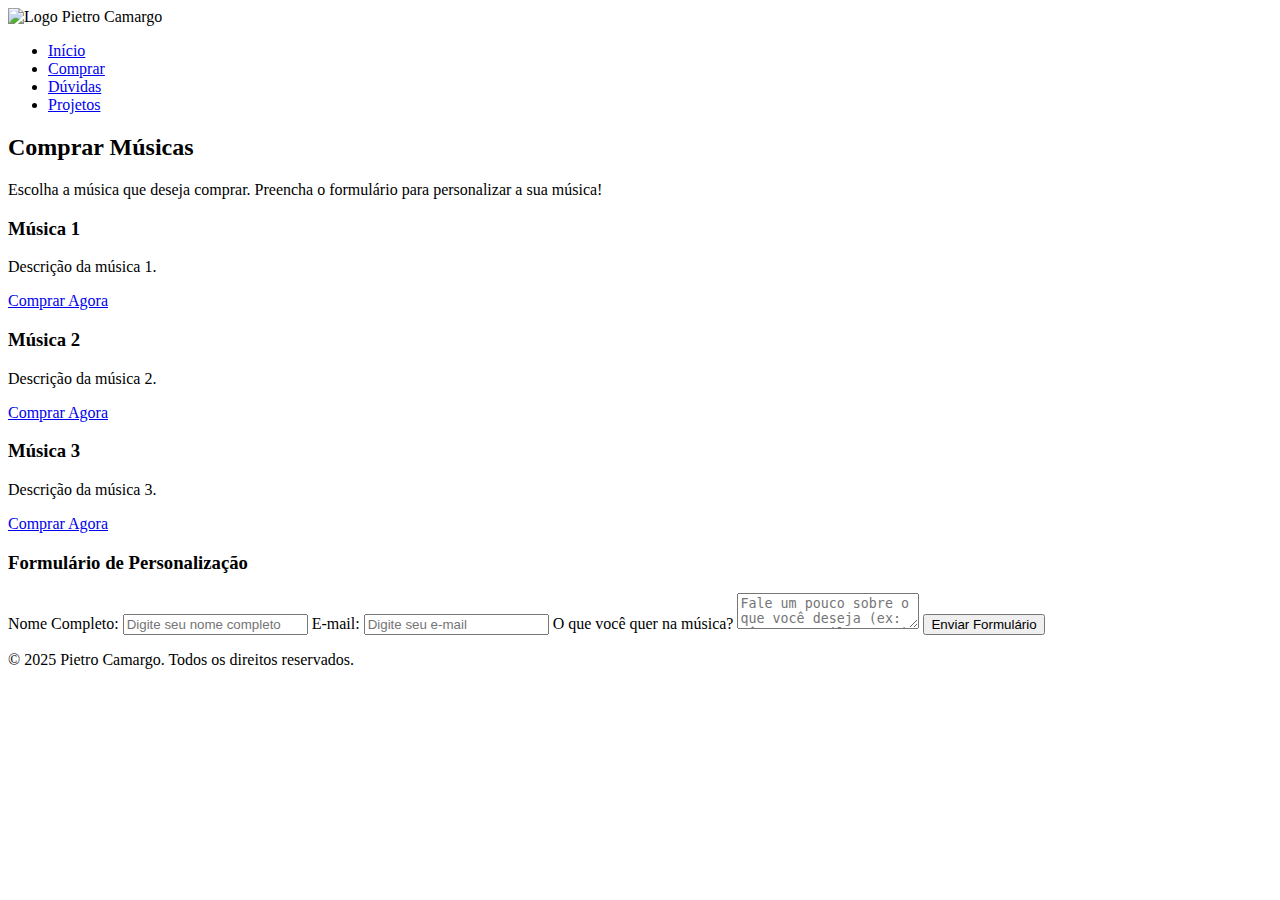
==== comprar.html @ 7245fd2d "Primeiro commit - site Pietro Camargo" ====
<!DOCTYPE html>
<html lang="pt-br">
<head>
    <meta charset="UTF-8">
    <meta name="viewport" content="width=device-width, initial-scale=1.0">
    <title>Comprar | Pietro Camargo</title>
    <link rel="stylesheet" href="CSS/comprar.css">
</head>
<body>
    <header>
        <div class="logo">
            <img src="img/logo.png" alt="Logo Pietro Camargo">
        </div>
        <nav>
            <ul>
                <li><a href="index.html">Início</a></li>
                <li><a href="comprar.html">Comprar</a></li>
                <li><a href="duvidas.html">Dúvidas</a></li>
                <li><a href="projetos.html">Projetos</a></li>
            </ul>
        </nav>
    </header>

    <section class="purchase">
        <h2>Comprar Músicas</h2>
        <p>Escolha a música que deseja comprar. Preencha o formulário para personalizar a sua música!</p>
        
        <div class="music-list">
            <div class="music-item">
                <h3>Música 1</h3>
                <p>Descrição da música 1.</p>
                <a href="#" class="btn-purchase">Comprar Agora</a>
            </div>
            <div class="music-item">
                <h3>Música 2</h3>
                <p>Descrição da música 2.</p>
                <a href="#" class="btn-purchase">Comprar Agora</a>
            </div>
            <div class="music-item">
                <h3>Música 3</h3>
                <p>Descrição da música 3.</p>
                <a href="#" class="btn-purchase">Comprar Agora</a>
            </div>
        </div>

        <div class="form-section">
            <h3>Formulário de Personalização</h3>
            <form id="formulario" action="https://formsubmit.co/pietro.camargo.produtor@gmail.com" method="POST" onsubmit="return false;">
                <label for="nome">Nome Completo:</label>
                <input type="text" id="nome" name="nome" required placeholder="Digite seu nome completo">
                
                <label for="email">E-mail:</label>
                <input type="email" id="email" name="email" required placeholder="Digite seu e-mail">
                
                <label for="descricao">O que você quer na música?</label>
                <textarea id="descricao" name="descricao" required placeholder="Fale um pouco sobre o que você deseja (ex: gênero, estilo, etc.)"></textarea>

                <button type="button" class="btn-submit" onclick="mostrarConfirmacao()">Enviar Formulário</button>
            </form>
        </div>
    </section>

    <div id="confirmacao" class="confirmacao" style="display: none;">
        <h3>Confirme os Dados:</h3>
        <p><strong>Nome Completo:</strong> <span id="confirmarNome"></span></p>
        <p><strong>E-mail:</strong> <span id="confirmarEmail"></span></p>
        <p><strong>Descrição:</strong> <span id="confirmarDescricao"></span></p>

        <p>Por favor, leia e aceite os termos abaixo:</p>
        <p><em>Nosso conteúdo é feito com inteligência artificial. Você está clicando nesse botão para aceitar os termos.</em></p>

        <label>
            <input type="checkbox" id="termos" required> Aceito os termos e condições
        </label>

        <button id="btnEnviar" class="btn-submit" onclick="enviarFormulario()">Confirmar e Enviar</button>
        <button class="btn-cancelar" onclick="cancelarConfirmacao()">Cancelar</button>
    </div>

    <footer>
        <p>&copy; 2025 Pietro Camargo. Todos os direitos reservados.</p>
    </footer>

    <script>
        function mostrarConfirmacao() {
            var nome = document.getElementById('nome').value;
            var email = document.getElementById('email').value;
            var descricao = document.getElementById('descricao').value;

            document.getElementById('confirmarNome').textContent = nome;
            document.getElementById('confirmarEmail').textContent = email;
            document.getElementById('confirmarDescricao').textContent = descricao;

            document.getElementById('confirmacao').style.display = 'block';

            // Rolagem suave para a seção de confirmação
            window.scrollTo({
                top: document.getElementById('confirmacao').offsetTop - 100,
                behavior: 'smooth'
            });
        }

        function cancelarConfirmacao() {
            document.getElementById('confirmacao').style.display = 'none';
        }

        function enviarFormulario() {
            var termos = document.getElementById('termos').checked;
            if (termos) {
                document.getElementById('formulario').submit();
            } else {
                alert('Você deve aceitar os termos para continuar.');
            }
        }
    </script>
</body>
</html>
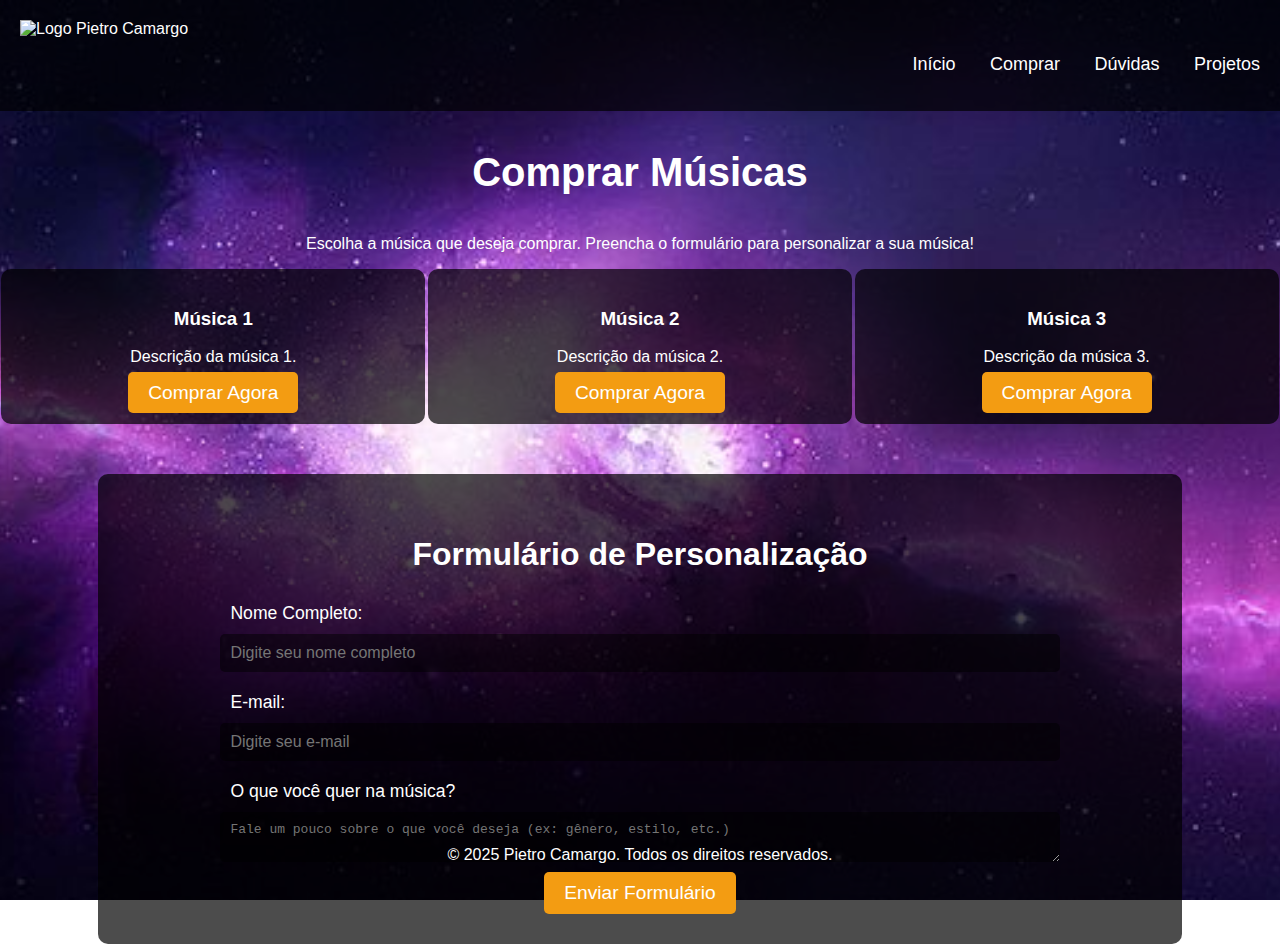
==== commit bb8b4020: "Atualizando o estilo do site" ====
--- a/comprar.html
+++ b/comprar.html
@@ -4,7 +4,7 @@
     <meta charset="UTF-8">
     <meta name="viewport" content="width=device-width, initial-scale=1.0">
     <title>Comprar | Pietro Camargo</title>
-    <link rel="stylesheet" href="CSS/comprar.css">
+    <link rel="stylesheet" href="./css/comprar.css">
 </head>
 <body>
     <header>
--- a/css/comprar.css
+++ b/css/comprar.css
@@ -0,0 +1,197 @@
+body {
+    font-family: 'Arial', sans-serif;
+    margin: 0;
+    padding: 0;
+    background: url('../img/galaxy.jpg') no-repeat center center fixed;
+    background-size: cover;
+    color: white;
+}
+
+header {
+    position: absolute;
+    top: 0;
+    width: 100%;
+    padding: 20px;
+    z-index: 10;
+    background: rgba(0, 0, 0, 0.7);
+    box-sizing: border-box;
+}
+
+header .logo img {
+    width: 150px;
+}
+
+header nav ul {
+    list-style: none;
+    padding: 0;
+    text-align: right;
+}
+
+header nav ul li {
+    display: inline;
+    margin-left: 30px;
+}
+
+header nav ul li a {
+    color: white;
+    text-decoration: none;
+    font-size: 18px;
+    transition: color 0.3s;
+}
+
+header nav ul li a:hover {
+    color: #f39c12;
+}
+
+.purchase {
+    margin-top: 150px;
+    text-align: center;
+}
+
+.purchase h2 {
+    font-size: 2.5em;
+    margin-bottom: 40px;
+}
+
+.music-list {
+    display: flex;
+    justify-content: space-around;
+}
+
+.music-item {
+    background-color: rgba(0, 0, 0, 0.7);
+    padding: 20px;
+    border-radius: 10px;
+    width: 30%;
+    text-align: center;
+    transition: transform 0.3s ease;
+}
+
+.music-item:hover {
+    transform: translateY(-10px);
+}
+
+.btn-purchase {
+    text-decoration: none;
+    background-color: #f39c12;
+    color: white;
+    padding: 10px 20px;
+    border-radius: 5px;
+    font-size: 1.2em;
+    transition: background-color 0.3s ease;
+}
+
+.btn-purchase:hover {
+    background-color: #e67e22;
+}
+
+.form-section {
+    margin-top: 50px;
+    background-color: rgba(0, 0, 0, 0.7);
+    padding: 30px;
+    border-radius: 10px;
+    width: 80%;
+    margin-left: auto;
+    margin-right: auto;
+}
+
+.form-section h3 {
+    font-size: 2em;
+    margin-bottom: 20px;
+}
+
+form {
+    display: flex;
+    flex-direction: column;
+    align-items: center;
+}
+
+form label {
+    margin-top: 10px;
+    font-size: 1.1em;
+    text-align: left;
+    width: 80%;
+}
+
+form input, form textarea {
+    width: 80%;
+    padding: 10px;
+    margin: 10px 0;
+    border-radius: 5px;
+    border: none;
+    font-size: 1em;
+    background-color: rgba(255, 255, 255, 0.3);
+    color: white;
+}
+
+form input[type="text"], form input[type="email"], form textarea {
+    background-color: rgba(0, 0, 0, 0.5);
+}
+
+form button {
+    background-color: #f39c12;
+    color: white;
+    padding: 10px 20px;
+    border-radius: 5px;
+    font-size: 1.2em;
+    border: none;
+    cursor: pointer;
+    transition: background-color 0.3s ease;
+}
+
+form button:hover {
+    background-color: #e67e22;
+}
+
+#confirmacao {
+    display: none;
+    background-color: rgba(0, 0, 0, 0.8);
+    padding: 30px;
+    border-radius: 10px;
+    width: 70%;
+    margin: 0 auto;
+    text-align: center;
+}
+
+#confirmacao h3 {
+    font-size: 2em;
+    margin-bottom: 20px;
+}
+
+#confirmacao p {
+    font-size: 1.1em;
+}
+
+#confirmacao label {
+    font-size: 1.1em;
+    margin-top: 10px;
+}
+
+#confirmacao button {
+    background-color: #f39c12;
+    color: white;
+    padding: 10px 20px;
+    border-radius: 5px;
+    font-size: 1.2em;
+    border: none;
+    cursor: pointer;
+    transition: background-color 0.3s ease;
+}
+
+#confirmacao button:hover {
+    background-color: #e67e22;
+}
+
+#confirmacao .btn-cancelar {
+    background-color: #e74c3c;
+    margin-left: 20px;
+}
+
+footer {
+    position: absolute;
+    bottom: 20px;
+    width: 100%;
+    text-align: center;
+    font-size: 1em;
+    color: white;
+}
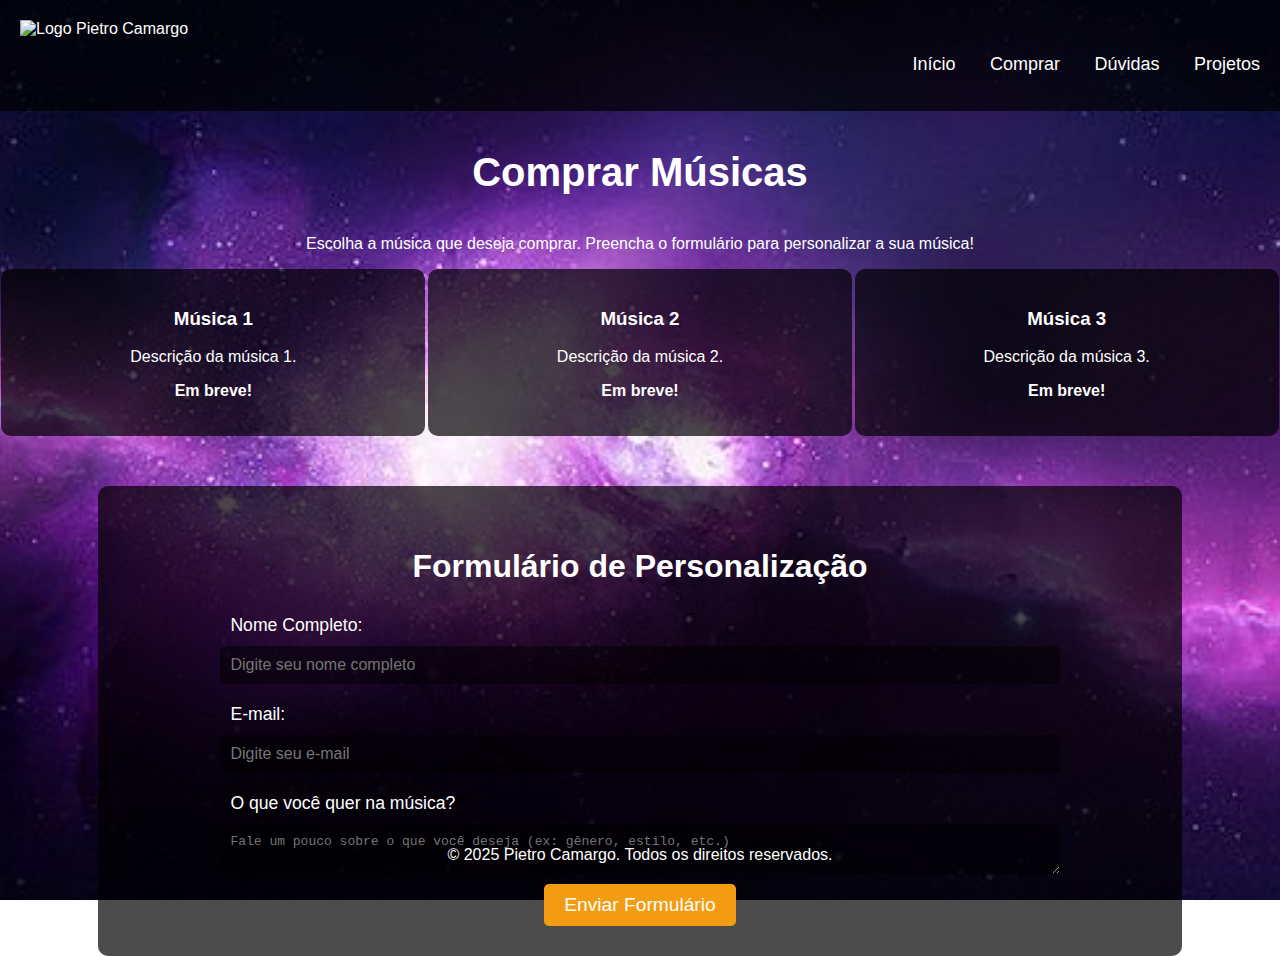
==== commit 8fd353da: "Atualizando o estilo do site" ====
--- a/comprar.html
+++ b/comprar.html
@@ -29,17 +29,17 @@
             <div class="music-item">
                 <h3>Música 1</h3>
                 <p>Descrição da música 1.</p>
-                <a href="#" class="btn-purchase">Comprar Agora</a>
+                <p><strong>Em breve!</strong></p>
             </div>
             <div class="music-item">
                 <h3>Música 2</h3>
                 <p>Descrição da música 2.</p>
-                <a href="#" class="btn-purchase">Comprar Agora</a>
+                <p><strong>Em breve!</strong></p>
             </div>
             <div class="music-item">
                 <h3>Música 3</h3>
                 <p>Descrição da música 3.</p>
-                <a href="#" class="btn-purchase">Comprar Agora</a>
+                <p><strong>Em breve!</strong></p>
             </div>
         </div>
 
